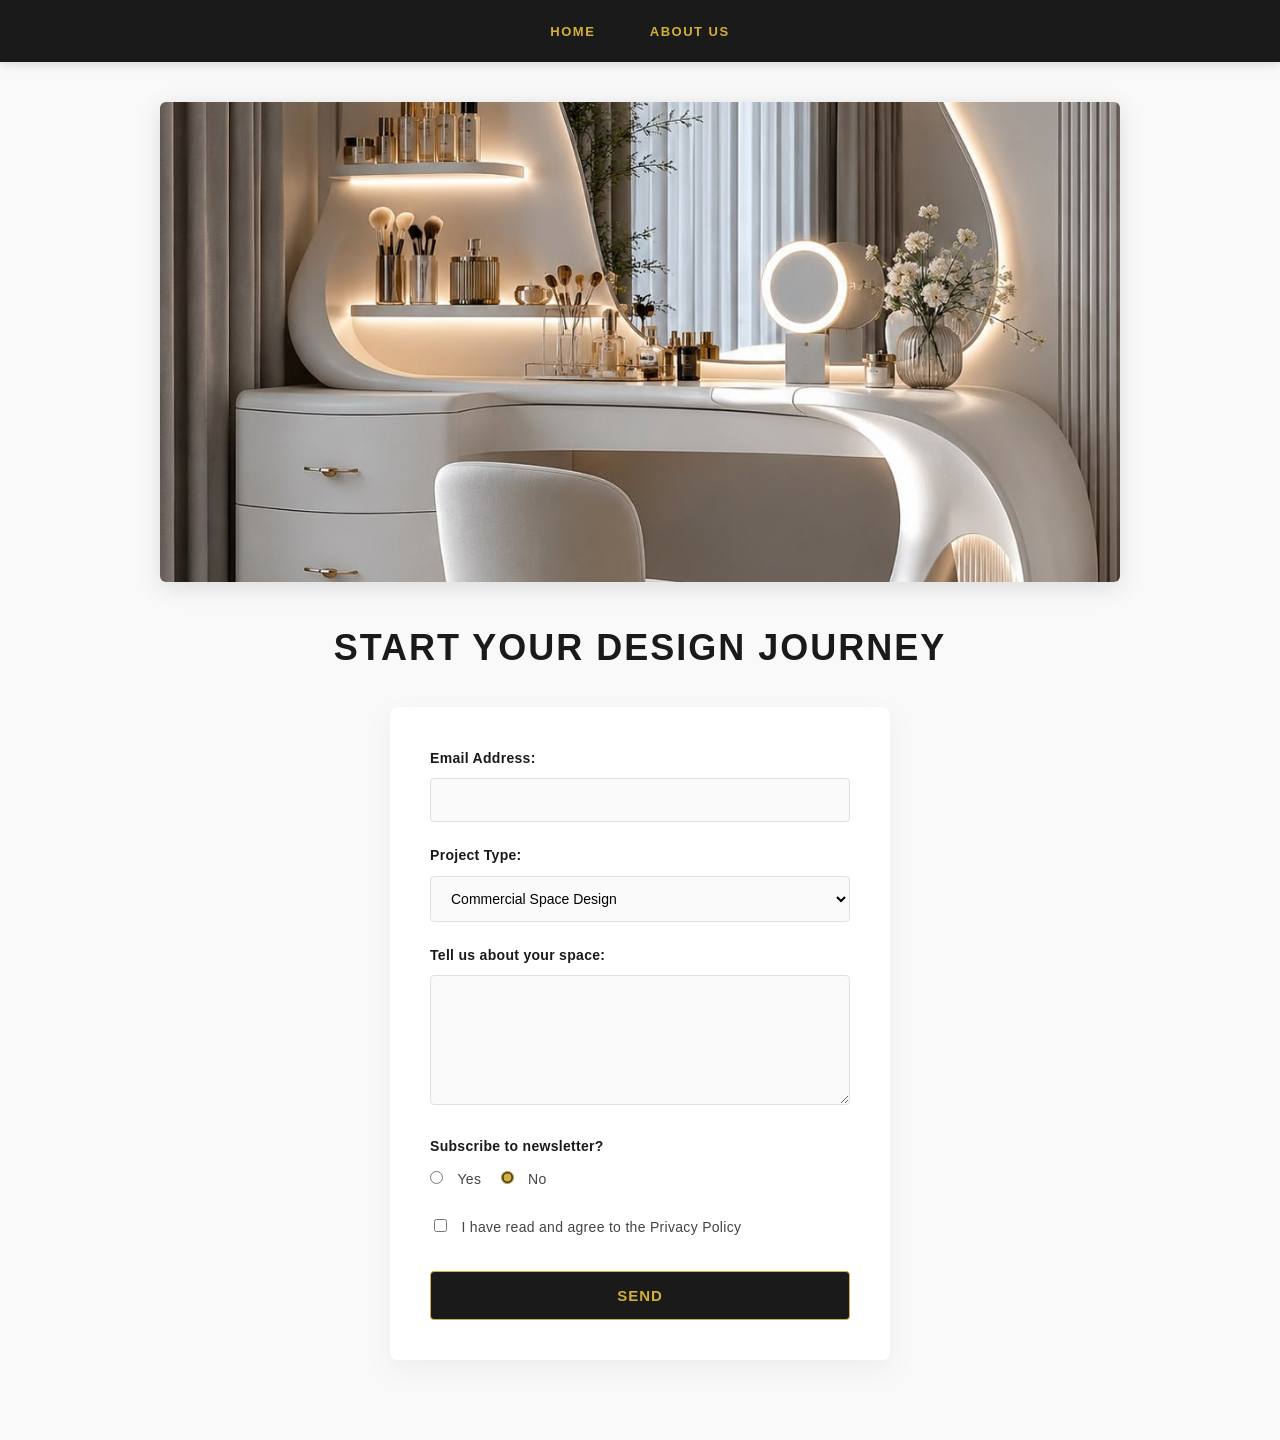
==== contact.html @ c573642f "initial commit" ====
<!DOCTYPE html>
<html lang="en">
<head>
    <meta charset="UTF-8">
    <meta name="viewport" content="width=device-width, initial-scale=1.0">
    <title>Contact - Madison Interior Design Art</title>
    <!-- Linia adăugată pentru a încărca stilurile CSS -->
    <link rel="stylesheet" href="style.css">
</head>
<body>
    <nav>
        <ul>
            <li><a href="index.html">Home</a></li>
            <li><a href="about.html">About Us</a></li>
        </ul>
    </nav>

    <header>
        <img src="contact.jpg" alt="Contact Madison Team"> 
    </header>
    <h1>Start Your Design Journey</h1>

    <form action="#" method="POST">
        <!-- Email Input -->
        <div>
            <label for="email">Email Address:</label>
            <input type="email" id="email" name="email" required>
        </div>

        <!-- Dropdown with 3 Interior Design Topics (2nd option preselected) -->
        <div>
            <label for="topic">Project Type:</label>
            <select id="topic" name="topic">
                <option value="residential">Residential Consultation</option>
                <option value="commercial" selected>Commercial Space Design</option>
                <option value="custom-furniture">Bespoke Furniture Sourcing</option>
            </select>
        </div>

        <!-- Text Area -->
        <div>
            <label for="message">Tell us about your space:</label>
            <textarea id="message" name="message" rows="5" cols="30" required></textarea>
        </div>

        <!-- Radio Buttons -->
        <div>
            <label>Subscribe to newsletter?</label>
            <input type="radio" id="subscribe-yes" name="subscribe" value="yes">
            <label for="subscribe-yes">Yes</label>
            <input type="radio" id="subscribe-no" name="subscribe" value="no" checked>
            <label for="subscribe-no">No</label>
        </div>

        <!-- Checkbox -->
        <div>
            <input type="checkbox" id="privacy" name="privacy" required>
            <label for="privacy">I have read and agree to the Privacy Policy</label>
        </div>

        <!-- Send Button -->
        <button type="submit">Send</button>
    </form>
</body>
---- style.css ----
/* ==========================================================================
   1. STILURI GENERALE & TIPOGRAFIE (Valabile pentru toate paginile)
   ========================================================================== */
body {
    font-family: 'Segoe UI', Tahoma, Geneva, Verdana, sans-serif;
    margin: 0;
    padding: 0;
    background-color: #f9f9f9;
    color: #333;
    line-height: 1.6;
}

h1 {
    text-align: center;
    color: #1a1a1a;
    font-size: 36px;
    margin-top: 30px;
    margin-bottom: 20px;
    letter-spacing: 2px;
    text-transform: uppercase;
}

/* ==========================================================================
   2. NAVIGARE (Meniul de sus - Comun)
   ========================================================================== */
nav {
    background-color: #1a1a1a;
    padding: 18px 0;
    box-shadow: 0 2px 10px rgba(0,0,0,0.15);
}

nav ul {
    list-style: none;
    margin: 0;
    padding: 0;
    text-align: center;
}

nav ul li {
    display: inline;
    margin: 0 25px;
}

nav ul li a {
    color: #d4af37; /* Culoare aurie luxoasă */
    text-decoration: none;
    font-weight: bold;
    text-transform: uppercase;
    letter-spacing: 1.5px;
    font-size: 13px;
    transition: color 0.3s ease;
}

nav ul li a:hover {
    color: #ffffff; /* Se schimbă în alb la trecerea cu mouse-ul */
}

/* ==========================================================================
   3. HEADER & IMAGINI (Comun)
   ========================================================================== */
header {
    width: 100%;
    max-width: 1000px;
    margin: 40px auto 20px auto;
    padding: 0 20px;
    box-sizing: border-box;
}

header img {
    width: 100%;
    height: 480px;
    object-fit: cover;
    border-radius: 6px;
    box-shadow: 0 5px 25px rgba(0,0,0,0.12);
}

/* ==========================================================================
   4. PAGINILE INDEX & ABOUT (Paragrafe de text)
   ========================================================================== */
p {
    max-width: 800px;
    margin: 20px auto;
    padding: 0 20px;
    font-size: 17px;
    color: #555656;
    text-align: justify; /* Aliniere elegantă a textului pe pagină */
}

/* Centrare specifică doar pentru paragraful scurt de pe pagina Home */
body:has(title:contains("Home")) p, 
nav + header + h1 + p {
    text-align: center;
    font-size: 19px;
    font-style: italic;
}

/* Container de siguranță pentru textul din About */
.content-container {
    max-width: 800px;
    margin: 20px auto 60px auto;
}

/* ==========================================================================
   5. FORMULARUL DE CONTACT (Specific contact.html)
   ========================================================================== */
form {
    max-width: 500px;
    margin: 30px auto 80px auto;
    background: #ffffff;
    padding: 40px;
    border-radius: 8px;
    box-shadow: 0 10px 30px rgba(0,0,0,0.05);
    box-sizing: border-box;
}

form div {
    margin-bottom: 22px;
}

label {
    display: block;
    font-weight: 600;
    margin-bottom: 9px;
    color: #1a1a1a;
    font-size: 14px;
    letter-spacing: 0.3px;
}

/* Intrările de text, email și meniul Dropdown */
input[type="email"], 
select, 
textarea {
    width: 100%;
    padding: 13px 16px;
    border: 1px solid #e1e1e1;
    border-radius: 4px;
    box-sizing: border-box;
    font-family: inherit;
    font-size: 14px;
    background-color: #fafafa;
    transition: all 0.3s ease;
}

/* Efect când utilizatorul tastează în interiorul unui câmp */
input[type="email"]:focus, 
select:focus, 
textarea:focus {
    border-color: #d4af37;
    outline: none;
    background-color: #ffffff;
    box-shadow: 0 0 8px rgba(212, 175, 55, 0.15);
}

textarea {
    resize: vertical;
    min-height: 130px;
}

/* Aliniere corectă pentru Butoanele Radio și Checkbox (pe același rând) */
form div input[type="radio"] + label,
form div input[type="checkbox"] + label {
    display: inline;
    font-weight: normal;
    font-size: 14px;
    margin-left: 6px;
    cursor: pointer;
    color: #444444;
}

input[type="radio"], 
input[type="checkbox"] {
    margin-right: 4px;
    cursor: pointer;
    accent-color: #d4af37; /* Colorează bifa/punctul nativ în auriu */
}

form div input[type="radio"] {
    margin-left: 15px;
}

form div input[type="radio"]:first-of-type {
    margin-left: 0;
}

/* Butonul de trimitere (Send) */
button[type="submit"] {
    width: 100%;
    background-color: #1a1a1a;
    color: #d4af37;
    border: 1px solid #d4af37;
    padding: 15px;
    font-size: 15px;
    font-weight: bold;
    text-transform: uppercase;
    letter-spacing: 1px;
    border-radius: 4px;
    cursor: pointer;
    transition: all 0.3s ease;
    margin-top: 10px;
}

/* Efect interactiv pentru buton */
button[type="submit"]:hover {
    background-color: #d4af37;
    color: #1a1a1a;
}
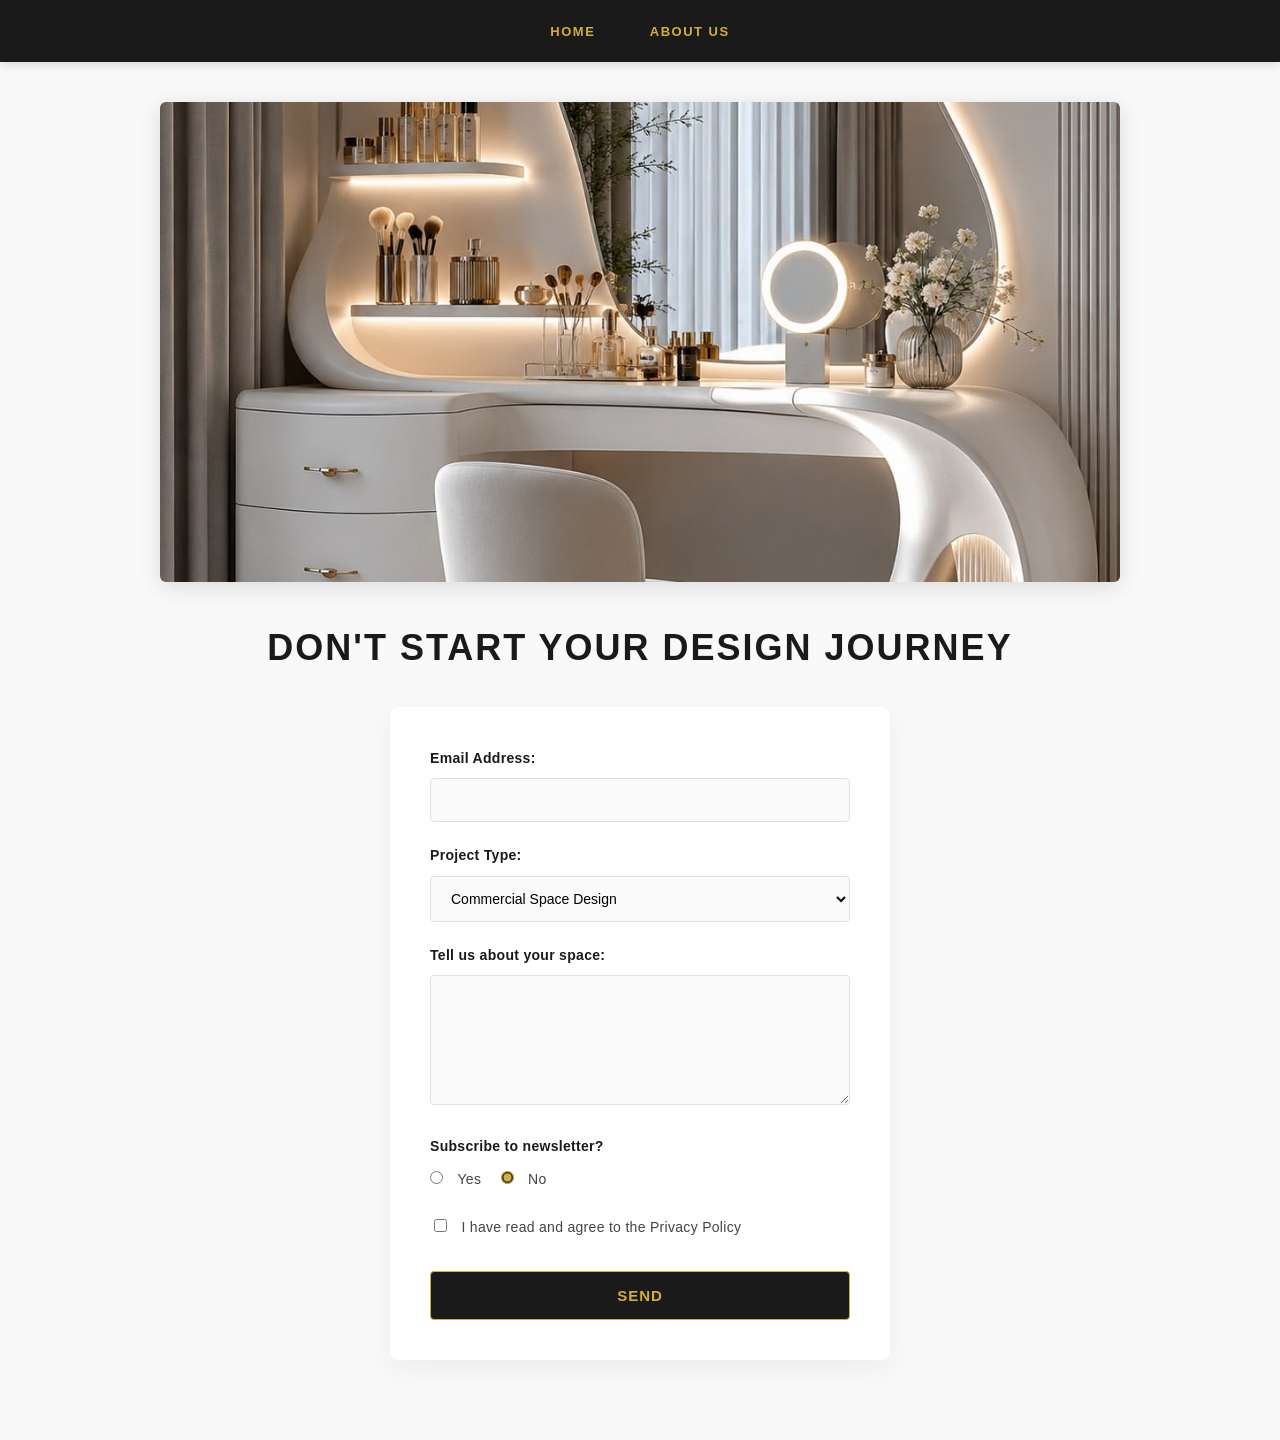
==== commit aa807ee7: "modificare" ====
--- a/contact.html
+++ b/contact.html
@@ -1,5 +1,6 @@
 <!DOCTYPE html>
 <html lang="en">
+
 <head>
     <meta charset="UTF-8">
     <meta name="viewport" content="width=device-width, initial-scale=1.0">
@@ -7,6 +8,7 @@
     <!-- Linia adăugată pentru a încărca stilurile CSS -->
     <link rel="stylesheet" href="style.css">
 </head>
+
 <body>
     <nav>
         <ul>
@@ -16,9 +18,9 @@
     </nav>
 
     <header>
-        <img src="contact.jpg" alt="Contact Madison Team"> 
+        <img src="contact.jpg" alt="Contact Madison Team">
     </header>
-    <h1>Start Your Design Journey</h1>
+    <h1>Don't start Your Design Journey</h1>
 
     <form action="#" method="POST">
         <!-- Email Input -->
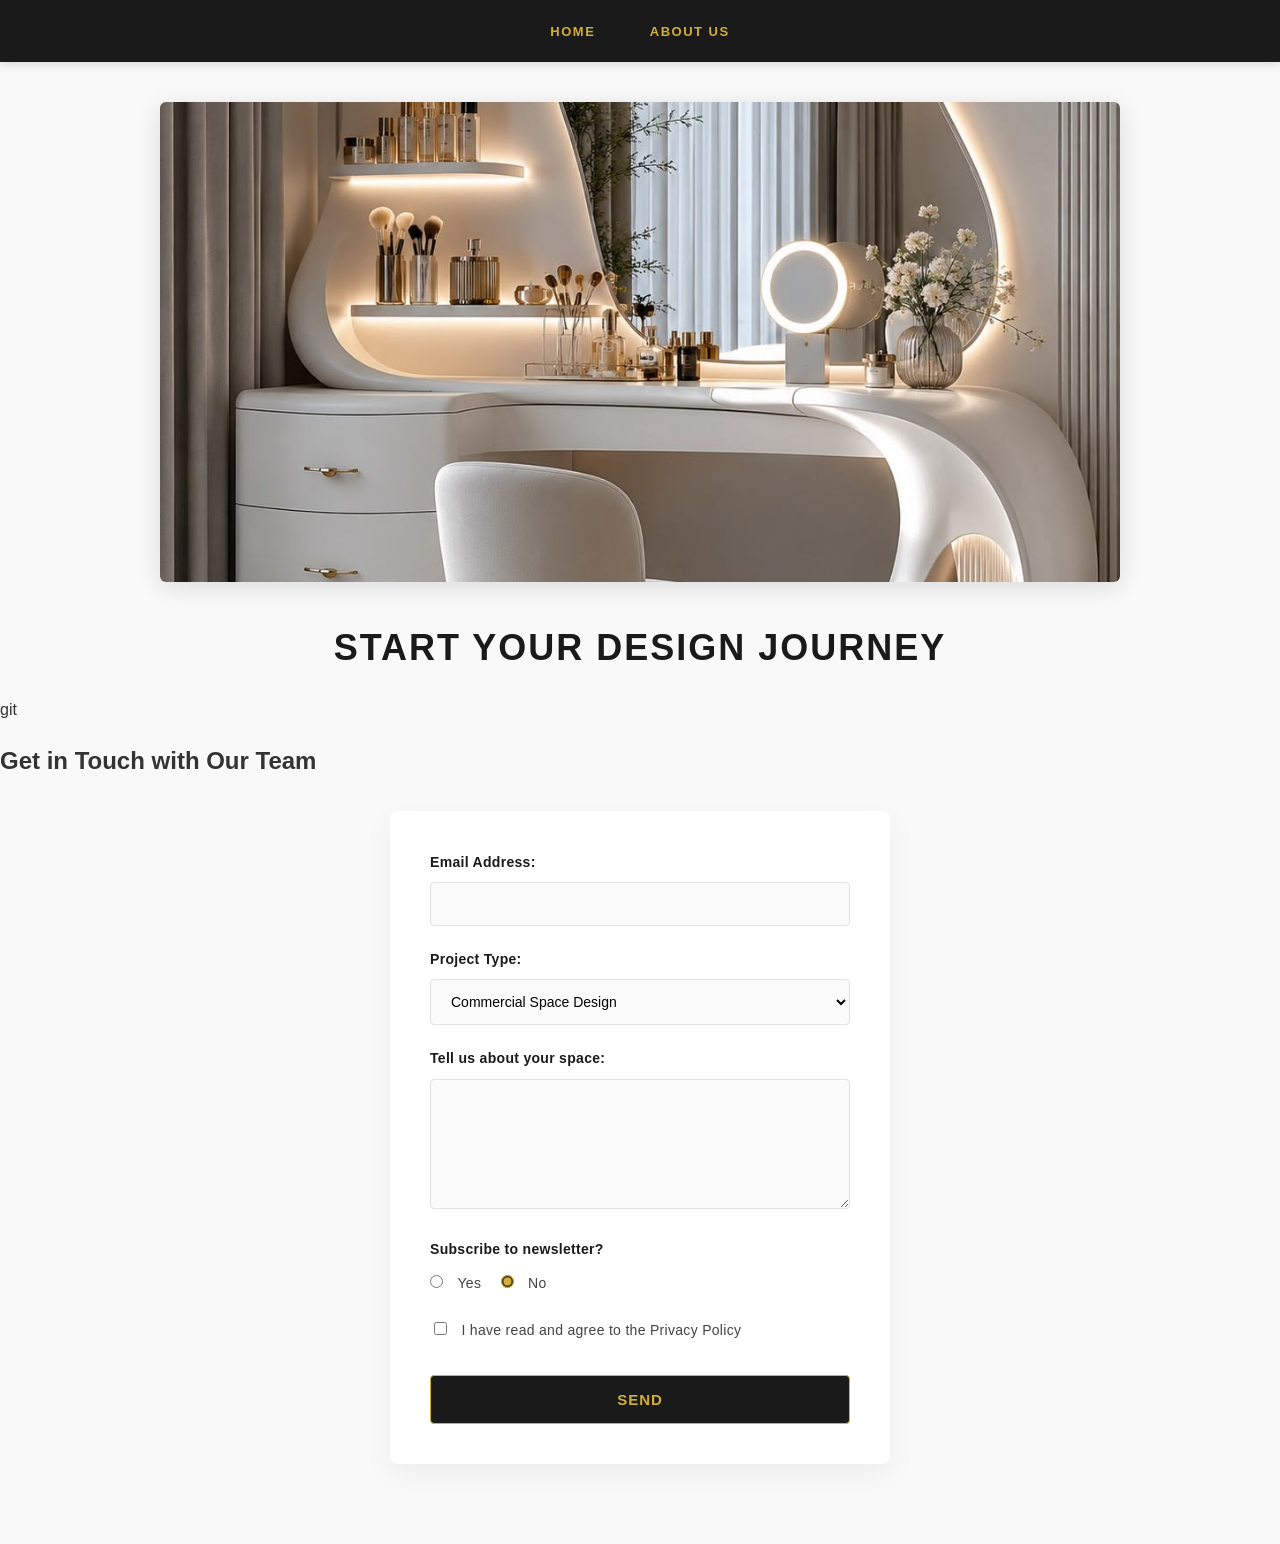
==== commit afdaec59: "stefan-v-2-dragos" ====
--- a/contact.html
+++ b/contact.html
@@ -1,6 +1,5 @@
 <!DOCTYPE html>
 <html lang="en">
-
 <head>
     <meta charset="UTF-8">
     <meta name="viewport" content="width=device-width, initial-scale=1.0">
@@ -8,7 +7,6 @@
     <!-- Linia adăugată pentru a încărca stilurile CSS -->
     <link rel="stylesheet" href="style.css">
 </head>
-
 <body>
     <nav>
         <ul>
@@ -18,10 +16,10 @@
     </nav>
 
     <header>
-        <img src="contact.jpg" alt="Contact Madison Team">
+        <img src="contact.jpg" alt="Contact Madison Team"> 
     </header>
-    <h1>Don't start Your Design Journey</h1>
-
+    <h1>Start Your Design Journey</h1>
+        git<h2>Get in Touch with Our Team</h2>
     <form action="#" method="POST">
         <!-- Email Input -->
         <div>
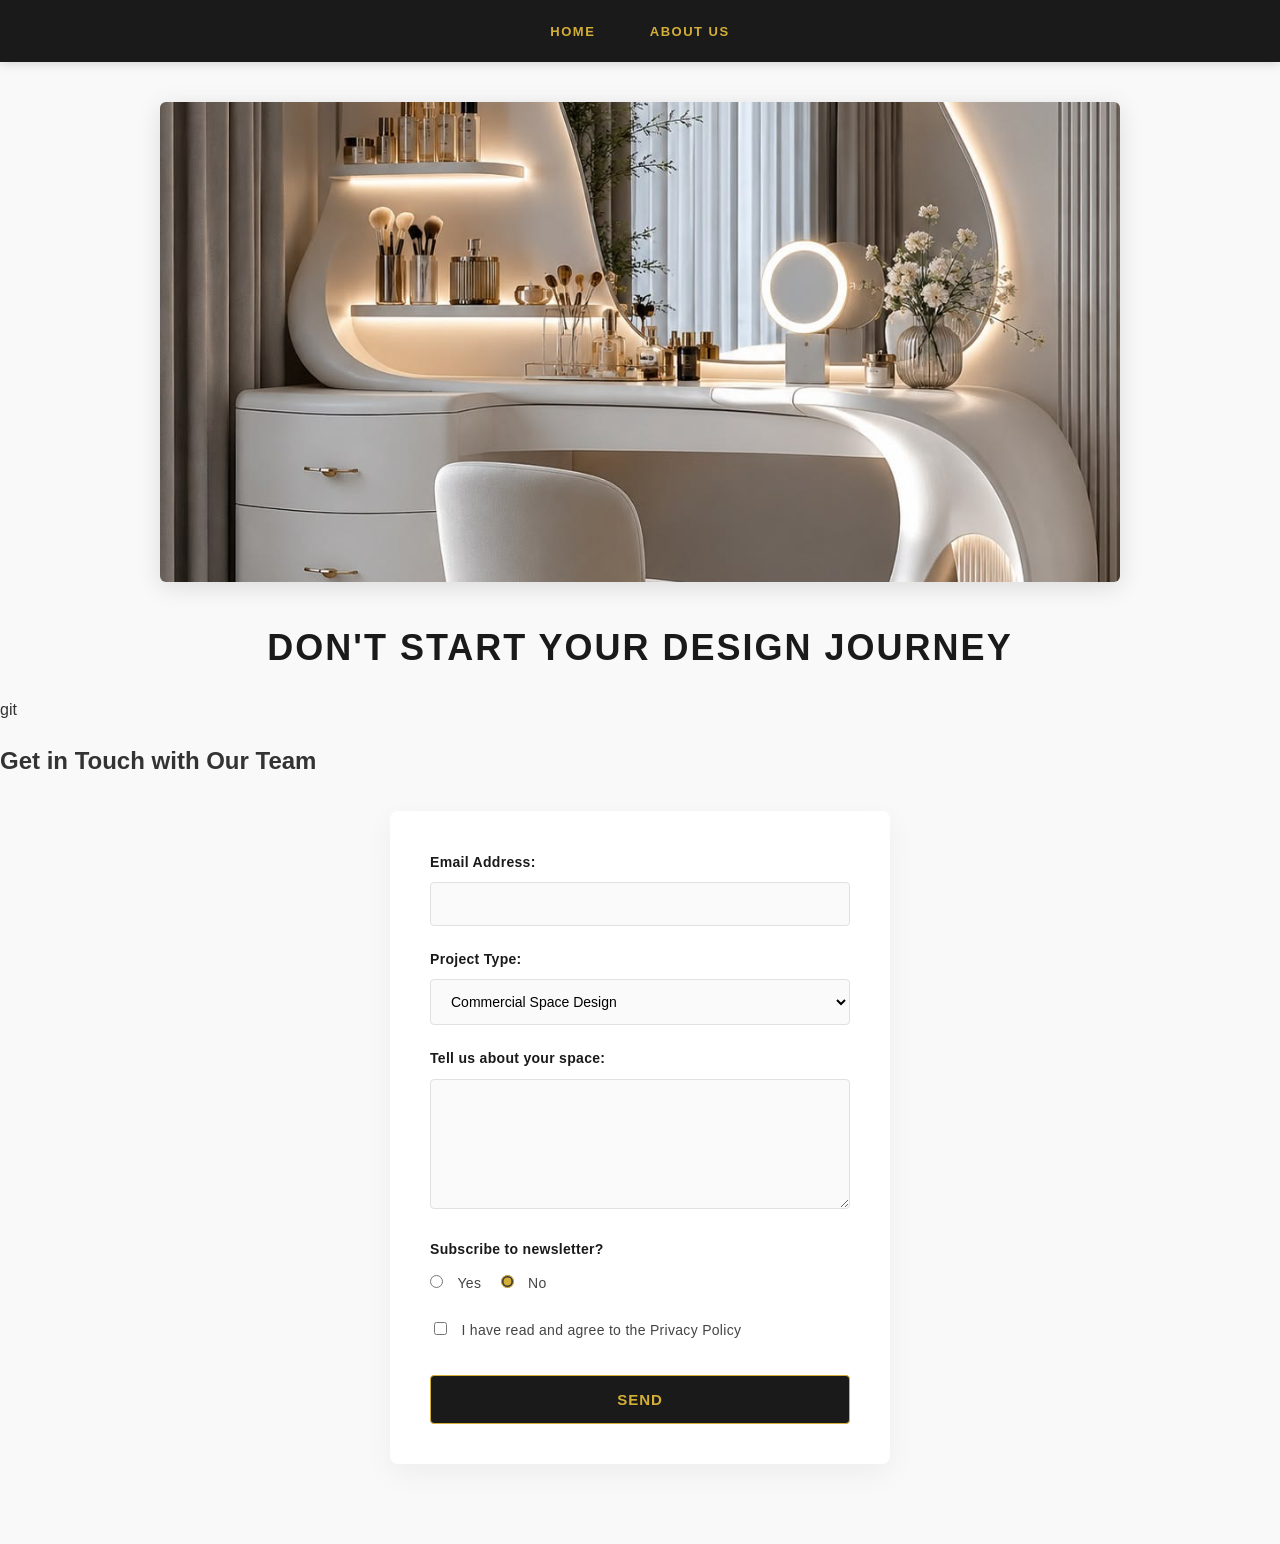
==== commit fd0438a6: "Merge branch 'main' into stefan-v-2-dragos" ====
--- a/contact.html
+++ b/contact.html
@@ -1,5 +1,6 @@
 <!DOCTYPE html>
 <html lang="en">
+
 <head>
     <meta charset="UTF-8">
     <meta name="viewport" content="width=device-width, initial-scale=1.0">
@@ -7,6 +8,7 @@
     <!-- Linia adăugată pentru a încărca stilurile CSS -->
     <link rel="stylesheet" href="style.css">
 </head>
+
 <body>
     <nav>
         <ul>
@@ -16,9 +18,9 @@
     </nav>
 
     <header>
-        <img src="contact.jpg" alt="Contact Madison Team"> 
+        <img src="contact.jpg" alt="Contact Madison Team">
     </header>
-    <h1>Start Your Design Journey</h1>
+    <h1>Don't start Your Design Journey</h1>
         git<h2>Get in Touch with Our Team</h2>
     <form action="#" method="POST">
         <!-- Email Input -->
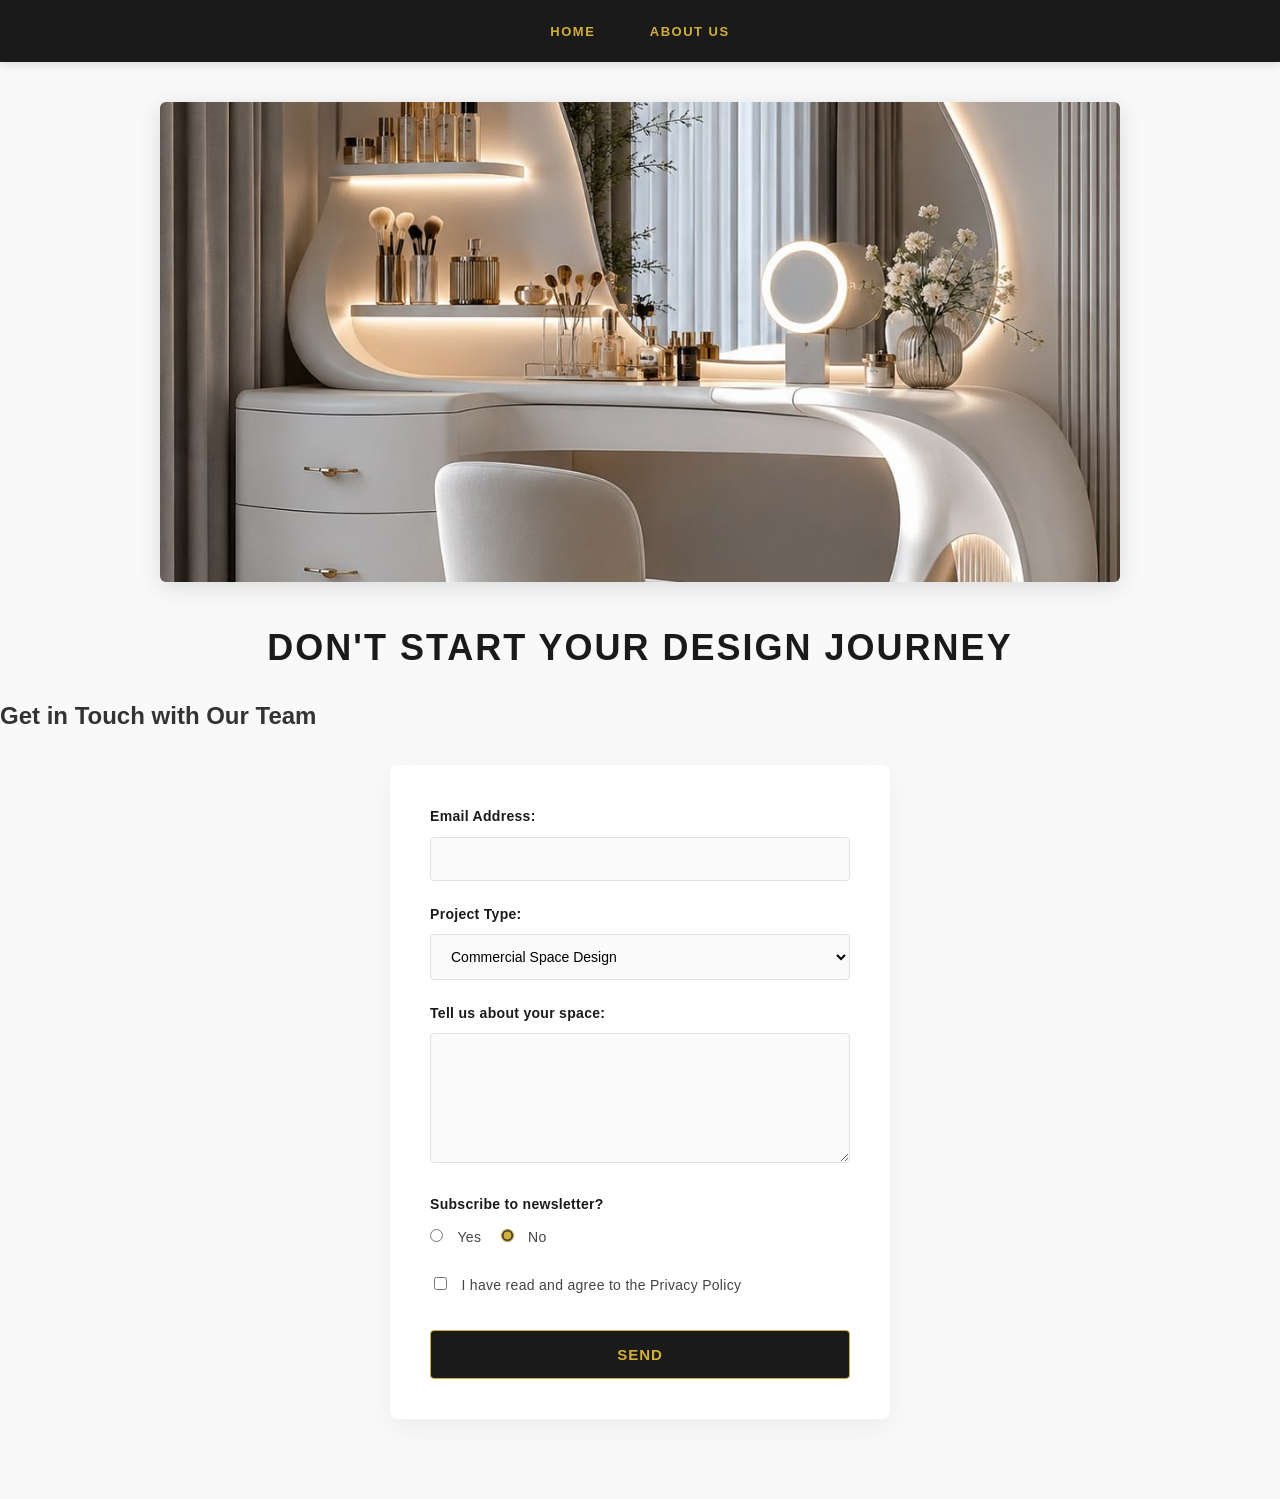
==== commit 3a52b1af: "correct h2" ====
--- a/contact.html
+++ b/contact.html
@@ -21,7 +21,7 @@
         <img src="contact.jpg" alt="Contact Madison Team">
     </header>
     <h1>Don't start Your Design Journey</h1>
-        git<h2>Get in Touch with Our Team</h2>
+        <h2>Get in Touch with Our Team</h2>
     <form action="#" method="POST">
         <!-- Email Input -->
         <div>
